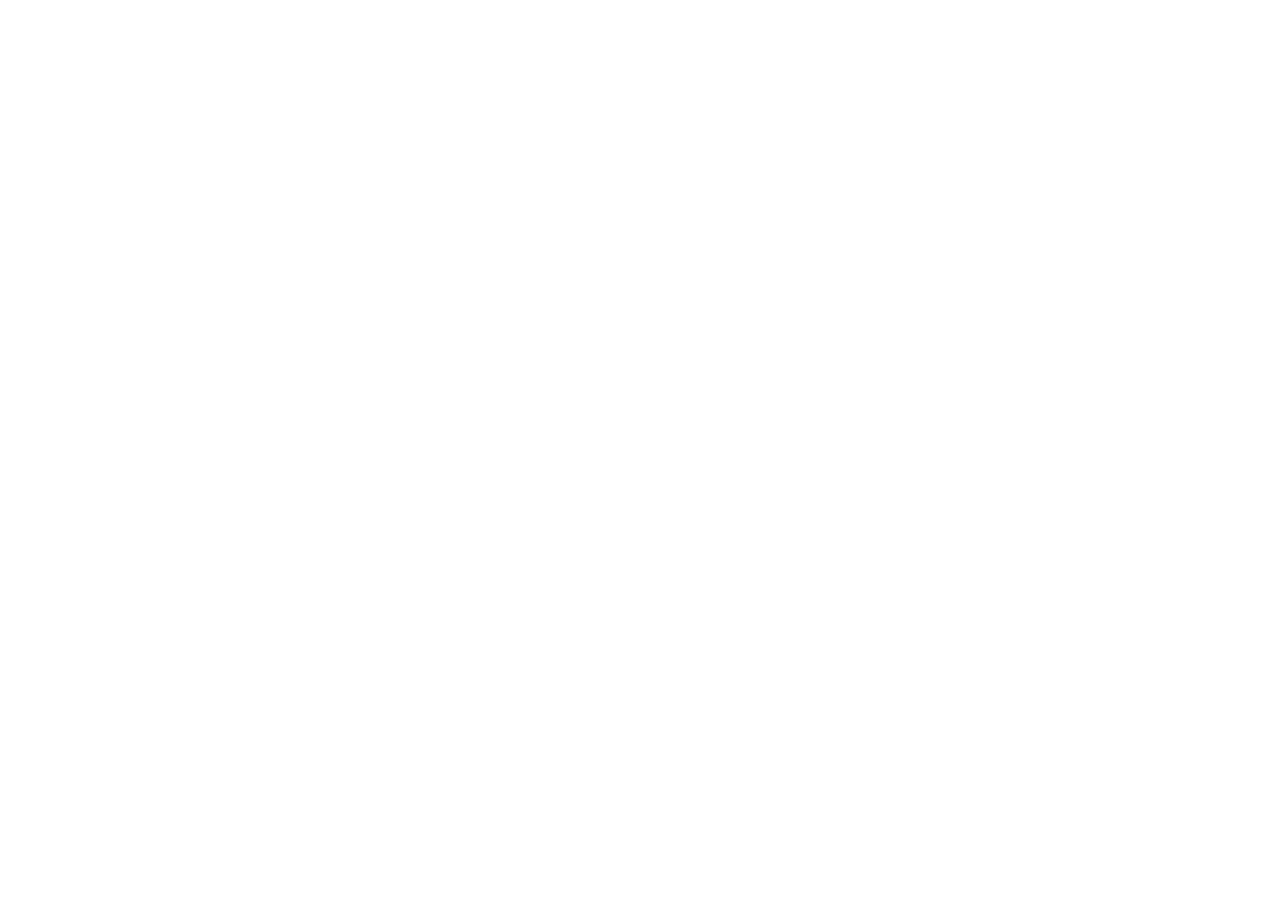
==== Front_end/cart.html @ 7d2a3bb4 "page produit et page produit unique" ====
<!DOCTYPE html>
<html lang="fr">
  <head>
    <meta charset="UTF-8" />
    <meta http-equiv="X-UA-Compatible" content="IE=edge" />
    <meta name="description" content="Orinoco est un site e-commerce" />
    <meta name="viewport" content="width=device-width, initial-scale=1.0" />
    <link
      rel="stylesheet"
      href="https://use.fontawesome.com/releases/v5.14.0/css/all.css"
      integrity="sha384-HzLeBuhoNPvSl5KYnjx0BT+WB0QEEqLprO+NBkkk5gbc67FTaL7XIGa2w1L0Xbgc"
      crossorigin="anonymous"
    />
    <link rel="stylesheet" href="./Css/styles.css" />

    <!--<script src="./Js/app.js"></script>-->
    <script src="./Js/cart.js" defer></script>
    <!--<script src="./Js/test.js"></script>-->
    <title>Orinoco</title>
  </head>
  <body></body>
</html>
---- Front_end/Css/styles.css ----
*,
*::before,
*::after {
  -webkit-box-sizing: border-box;
          box-sizing: border-box;
}

.container {
  height: 100vh;
}

.header {
  display: -webkit-box;
  display: -ms-flexbox;
  display: flex;
  -webkit-box-align: center;
      -ms-flex-align: center;
          align-items: center;
  -ms-flex-pack: distribute;
      justify-content: space-around;
  background-color: #f3e9f1;
}

.header_img {
  height: 5em;
}

.header_nav_li {
  list-style: none;
}

.box-container {
  display: -ms-grid;
  display: grid;
  grid-auto-flow: column;
  width: 100%;
}

.product {
  width: 100%;
  padding: 1em;
  text-decoration: none;
  background-color: violet;
}

.product_img {
  width: 100%;
  height: 300px;
  -o-object-fit: cover;
     object-fit: cover;
}

.product_sideBySide {
  display: -webkit-box;
  display: -ms-flexbox;
  display: flex;
  -webkit-box-align: center;
      -ms-flex-align: center;
          align-items: center;
  -webkit-box-pack: space-evenly;
      -ms-flex-pack: space-evenly;
          justify-content: space-evenly;
}

.data_img {
  width: 500px;
  height: auto;
  -o-object-fit: cover;
     object-fit: cover;
}
/*# sourceMappingURL=styles.css.map */
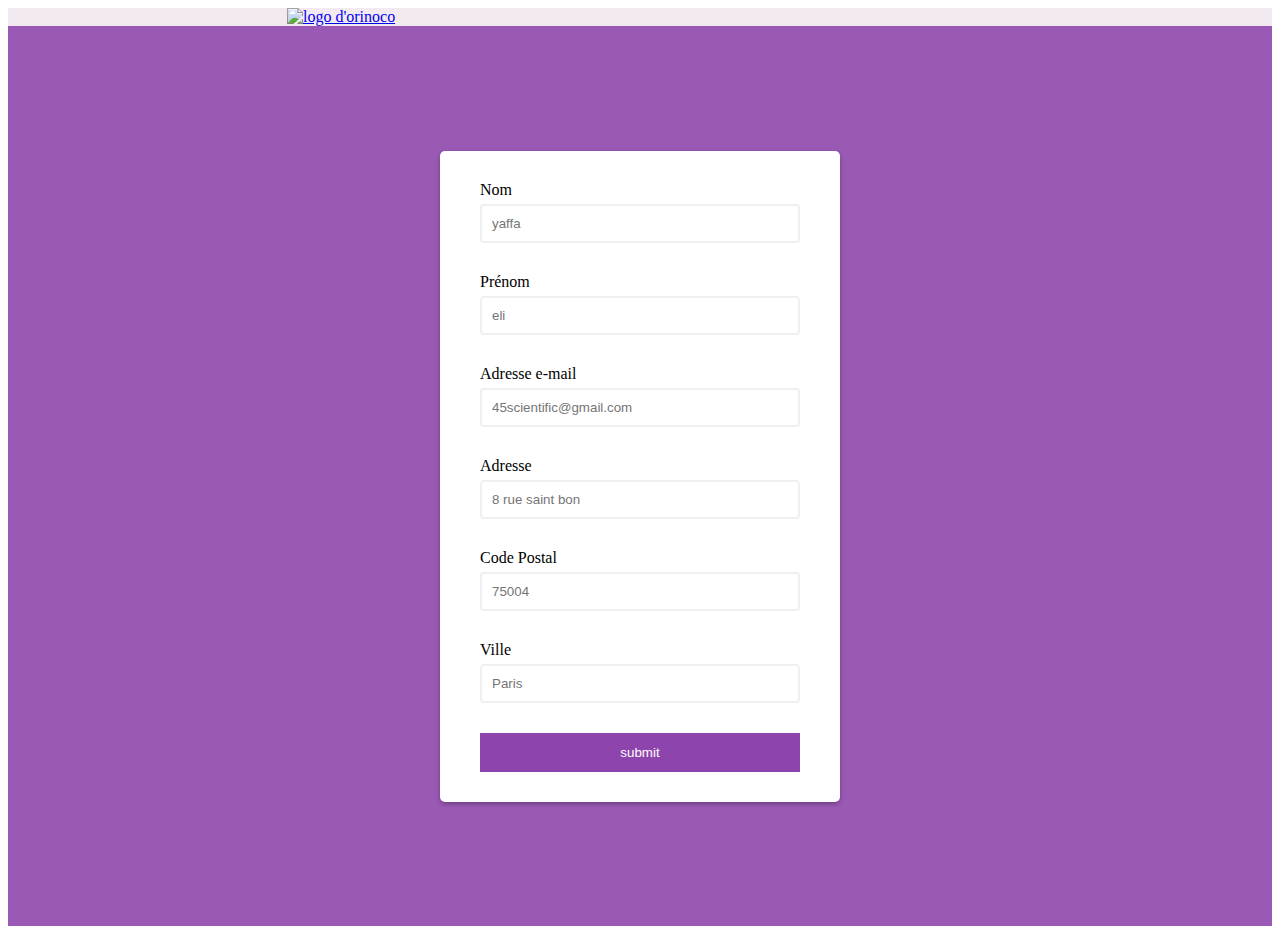
==== commit 4f4cfe10: "Structure et Js (2)" ====
--- a/Front_end/cart.html
+++ b/Front_end/cart.html
@@ -18,5 +18,110 @@
     <!--<script src="./Js/test.js"></script>-->
     <title>Orinoco</title>
   </head>
-  <body></body>
+  <body>
+    <header class="header">
+      <a href="index.html">
+        <img
+          src="./img/logo_orinoco.png"
+          alt="logo d'orinoco"
+          class="header_img"
+        />
+      </a>
+      <nav class="header_nav">
+        <ul class="header_nav_ul">
+          <li class="header_nav_li">
+            <a href="cart.html" class="header_nav_cart">
+              <i class="fas fa-cart-arrow-down"></i>
+            </a>
+          </li>
+        </ul>
+      </nav>
+    </header>
+    <main class="mainForm">
+      <div></div>
+      <div id="containerForm" class="containerForm">
+        <form action="" class="containerForm_form">
+          <div id="" class="containerForm_formControl">
+            <label for="lastName" class="containerForm_label">Nom</label>
+            <input
+              type="text"
+              id="lastName"
+              placeholder="yaffa"
+              class="containerForm_input"
+            />
+            <i class="fas fa-check-circle containerForm_icon"></i>
+            <i class="fas fa-exclamation-circle containerForm_icon"></i>
+            <small class="containerForm_msg">Error message</small>
+          </div>
+          <div id="" class="containerForm_formControl">
+            <label for="firstName" class="containerForm_label">Prénom</label>
+            <input
+              type="text"
+              id="firstName"
+              placeholder="eli"
+              class="containerForm_input"
+            />
+            <i class="fas fa-check-circle containerForm_icon"></i>
+            <i class="fas fa-exclamation-circle containerForm_icon"></i>
+            <small class="containerForm_msg">Error message</small>
+          </div>
+          <div id="" class="containerForm_formControl">
+            <label for="email" class="containerForm_label"
+              >Adresse e-mail</label
+            >
+            <input
+              type="text"
+              id="email"
+              placeholder="45scientific@gmail.com"
+              class="containerForm_input"
+            />
+            <i class="fas fa-check-circle containerForm_icon"></i>
+            <i class="fas fa-exclamation-circle containerForm_icon"></i>
+            <small class="containerForm_msg">Error message</small>
+          </div>
+          <div id="" class="containerForm_formControl">
+            <label for="adress" class="containerForm_label">Adresse</label>
+            <input
+              type="text"
+              id="adress"
+              placeholder="8 rue saint bon"
+              class="containerForm_input"
+            />
+            <i class="fas fa-check-circle containerForm_icon"></i>
+            <i class="fas fa-exclamation-circle containerForm_icon"></i>
+            <small class="containerForm_msg">Error message</small>
+          </div>
+          <div id="" class="containerForm_formControl">
+            <label for="zipCode" class="containerForm_label">Code Postal</label>
+            <input
+              type="text"
+              id="zipCode"
+              placeholder="75004"
+              class="containerForm_input"
+            />
+            <i class="fas fa-check-circle containerForm_icon"></i>
+            <i class="fas fa-exclamation-circle containerForm_icon"></i>
+            <small class="containerForm_msg">Error message</small>
+          </div>
+          <div id="" class="containerForm_formControl">
+            <label for="city" class="containerForm_label">Ville</label>
+            <input
+              type="text"
+              id="city"
+              placeholder="Paris"
+              class="containerForm_input"
+            />
+            <i class="fas fa-check-circle containerForm_icon"></i>
+            <i class="fas fa-exclamation-circle containerForm_icon"></i>
+            <small class="containerForm_msg">Error message</small>
+          </div>
+          <button class="containerForm_btn">submit</button>
+          <!-- <div>
+            <label for="firstName"></label>
+          <input type="text" id="firstName">
+          </div> -->
+        </form>
+      </div>
+    </main>
+  </body>
 </html>
--- a/Front_end/Css/styles.css
+++ b/Front_end/Css/styles.css
@@ -68,4 +68,100 @@
   -o-object-fit: cover;
      object-fit: cover;
 }
+
+/*
+La Page du Formulaire
+*/
+.mainForm {
+  background-color: #9b59b6;
+  display: -webkit-box;
+  display: -ms-flexbox;
+  display: flex;
+  -webkit-box-align: center;
+      -ms-flex-align: center;
+          align-items: center;
+  -webkit-box-pack: center;
+      -ms-flex-pack: center;
+          justify-content: center;
+  min-height: 100vh;
+  margin: 0;
+}
+
+.containerForm {
+  background-color: #fff;
+  border-radius: 5px;
+  -webkit-box-shadow: 0px 2px 5px rgba(0, 0, 0, 0.3);
+          box-shadow: 0px 2px 5px rgba(0, 0, 0, 0.3);
+  width: 400px;
+}
+
+.containerForm_form {
+  padding: 30px 40px;
+}
+
+.containerForm_formControl {
+  margin-bottom: 5px;
+  padding-bottom: 20px;
+  position: relative;
+}
+
+.containerForm_label {
+  display: inline-block;
+  margin-bottom: 5px;
+}
+
+.containerForm_input {
+  border: 2px solid #f0f0f0;
+  border-radius: 4px;
+  display: block;
+  padding: 10px;
+  margin-bottom: 5px;
+  width: 100%;
+}
+
+.containerForm_icon {
+  position: absolute;
+  top: 40px;
+  right: 10px;
+  visibility: hidden;
+}
+
+.containerForm_msg {
+  visibility: hidden;
+  position: absolute;
+  bottom: 0;
+  left: 0;
+}
+
+.containerForm_btn {
+  background-color: #8e44ad;
+  border: 2px solid #8e44ad;
+  color: #fff;
+  display: block;
+  padding: 10px;
+  width: 100%;
+}
+
+.success input {
+  border-color: #2ecc71;
+}
+
+.success i.fa-check-circle {
+  visibility: visible;
+  color: #2ecc71;
+}
+
+.error input {
+  border-color: #e74c3c;
+}
+
+.error i.fa-exclamation-circle {
+  visibility: visible;
+  color: #e74c3c;
+}
+
+.error small {
+  visibility: visible;
+  color: #e74c3c;
+}
 /*# sourceMappingURL=styles.css.map */